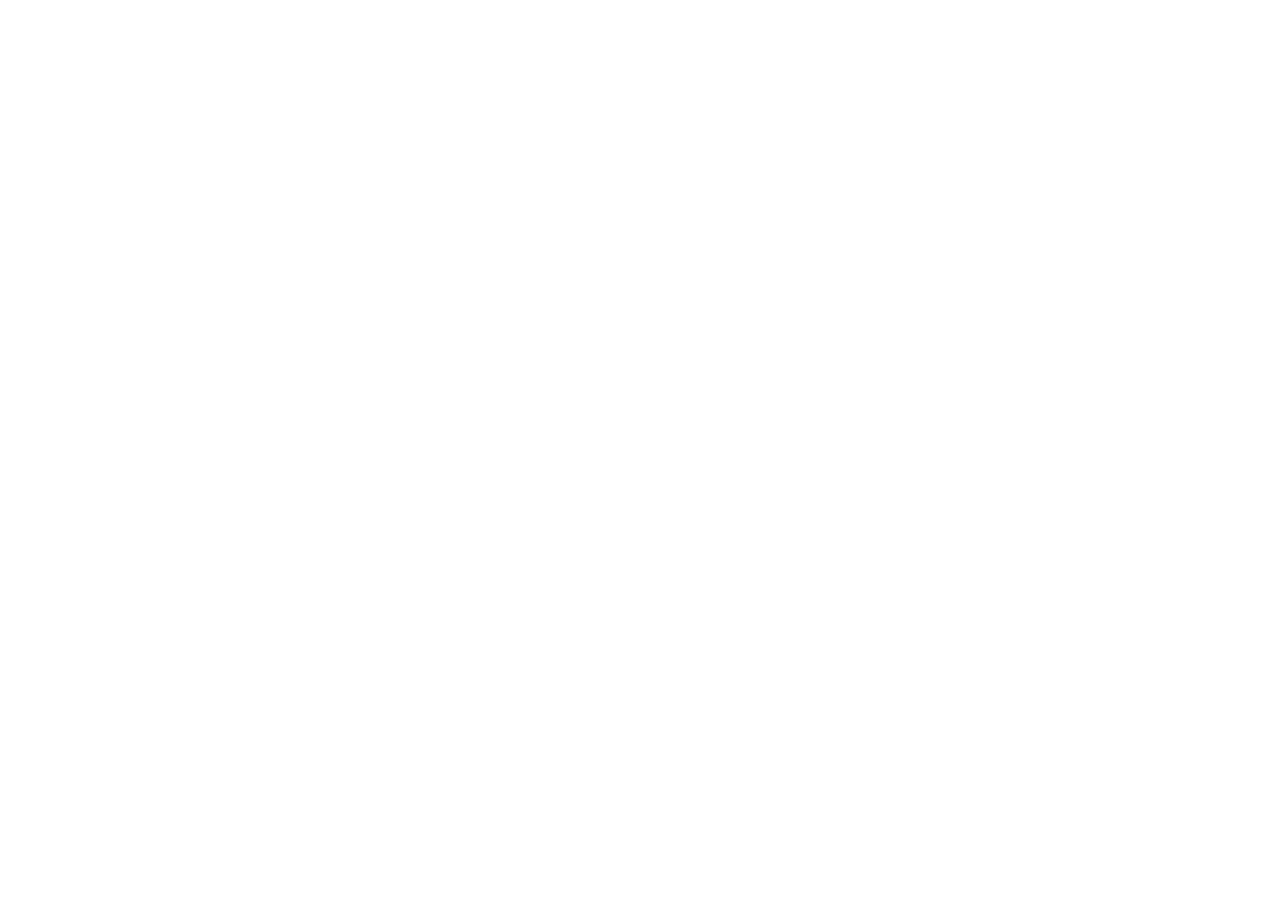
==== websites/e-wallet/index.html @ 79ddd021 "update" ====
<!DOCTYPE html>
<html lang="">

<head>
    <meta charset="utf-8">
    <meta http-equiv="X-UA-Compatible" content="IE=edge">
    <meta name="viewport" content="width=device-width,initial-scale=1">
    <link rel="icon" href="/favicon.ico">
    <title>e-wallet</title>
    <link href="/css/app.bdaeed3c.css" rel="preload" as="style">
    <link href="/js/app.ffc7371f.js" rel="preload" as="script">
    <link href="/js/chunk-vendors.38cca4e4.js" rel="preload" as="script">
    <link href="/css/app.bdaeed3c.css" rel="stylesheet">
</head>

<body><noscript><strong>We're sorry but e-wallet doesn't work properly without JavaScript enabled. Please enable it to
            continue.</strong></noscript>
    <div id="app"></div>
    <script src="/js/chunk-vendors.38cca4e4.js"></script>
    <script src="/js/app.ffc7371f.js"></script>
</body>

</html>
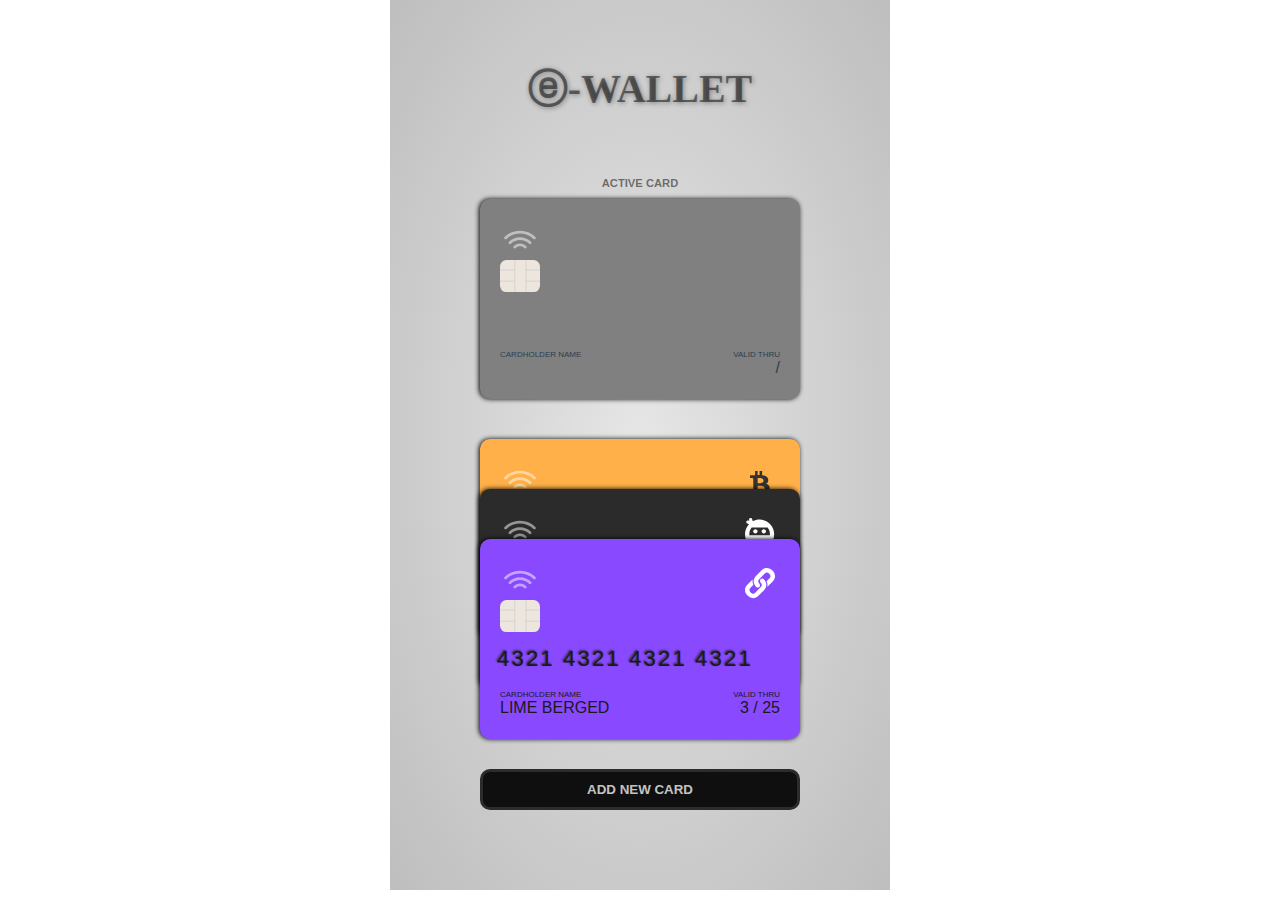
==== commit 8b57decf: "update" ====
--- a/websites/e-wallet/index.html
+++ b/websites/e-wallet/index.html
@@ -2,22 +2,22 @@
 <html lang="">
 
 <head>
-    <meta charset="utf-8">
-    <meta http-equiv="X-UA-Compatible" content="IE=edge">
-    <meta name="viewport" content="width=device-width,initial-scale=1">
-    <link rel="icon" href="/favicon.ico">
-    <title>e-wallet</title>
-    <link href="/css/app.bdaeed3c.css" rel="preload" as="style">
-    <link href="/js/app.ffc7371f.js" rel="preload" as="script">
-    <link href="/js/chunk-vendors.38cca4e4.js" rel="preload" as="script">
-    <link href="/css/app.bdaeed3c.css" rel="stylesheet">
+  <meta charset="utf-8">
+  <meta http-equiv="X-UA-Compatible" content="IE=edge">
+  <meta name="viewport" content="width=device-width,initial-scale=1">
+  <link rel="icon" href="favicon.ico">
+  <title>e-wallet</title>
+  <link href="css/app.bdaeed3c.css" rel="preload" as="style">
+  <link href="js/app.a3d2f549.js" rel="preload" as="script">
+  <link href="js/chunk-vendors.38cca4e4.js" rel="preload" as="script">
+  <link href="css/app.bdaeed3c.css" rel="stylesheet">
 </head>
 
 <body><noscript><strong>We're sorry but e-wallet doesn't work properly without JavaScript enabled. Please enable it to
-            continue.</strong></noscript>
-    <div id="app"></div>
-    <script src="/js/chunk-vendors.38cca4e4.js"></script>
-    <script src="/js/app.ffc7371f.js"></script>
+      continue.</strong></noscript>
+  <div id="app"></div>
+  <script src="js/chunk-vendors.38cca4e4.js"></script>
+  <script src="js/app.a3d2f549.js"></script>
 </body>
 
 </html>--- a/websites/e-wallet/css/app.bdaeed3c.css
+++ b/websites/e-wallet/css/app.bdaeed3c.css
@@ -0,0 +1 @@
+*{margin:0;padding:0}#app{font-family:Verdana,Geneva,Tahoma,sans-serif;-webkit-font-smoothing:antialiased;-moz-osx-font-smoothing:grayscale;text-align:center;color:#2c3e50;background:radial-gradient(#e6e6e6,#bebebe);max-width:500px;margin:auto}h1[data-v-4dbe0de3]{color:rgba(0,0,0,.514);text-shadow:1px 1px 5px rgba(0,0,0,.384);margin:3.8rem auto;font-family:Cambria,Cochin,Georgia,Times,Times New Roman,serif;font-size:2.5rem}p[data-v-4dbe0de3]{font-size:.7rem;font-weight:800;color:rgba(0,0,0,.5);margin-bottom:10px}.card[data-v-07c1ab0c]{width:320px;height:200px;margin:auto;border-radius:10px;box-shadow:-1px 0 5px #000;display:grid;grid-template-columns:repeat(4,1fr);grid-template-rows:repeat(5,1fr);text-align:left}.card .chip-wrapper[data-v-07c1ab0c]{grid-column:1;grid-row:1/4;background-image:url(../img/chip-light.d2ac7a64.svg);background-size:40px;background-position:50%;background-repeat:no-repeat}.card .logo-wrapper[data-v-07c1ab0c]{grid-column:4;grid-row:1/3;background-image:url(../img/vendor-bitcoin.b3e84cd6.svg);background-size:20px;background-position:30px 30px;background-repeat:no-repeat}.card .card-number[data-v-07c1ab0c]{grid-column:1/6;grid-row:3/5;align-self:center;margin-left:17px;font-size:1.4rem;text-shadow:-1px -1px 2px #2b2b2b;letter-spacing:2px}.card .card-cardholder-p[data-v-07c1ab0c]{grid-column:1/3;grid-row:4;align-self:flex-end;margin-left:20px;font-size:.5rem}.card .card-name[data-v-07c1ab0c]{grid-column:1/3;grid-row:5;margin-left:20px}.card .card-validthru-p[data-v-07c1ab0c]{grid-column:4;grid-row:4;align-self:flex-end;text-align:right;margin-right:20px;font-size:.5rem}.card .card-valid-day[data-v-07c1ab0c]{grid-column:4;grid-row:5;text-align:right;margin-right:20px}.delete-btn[data-v-07c1ab0c]{grid-column:4;justify-self:right;width:30px;height:30px;outline:none;border:none;background-color:transparent;background-image:url(../img/remove-circle-o.e9e9553d.svg);background-size:cover}.delete-btn[data-v-07c1ab0c]:hover{background-image:url(../img/remove_circle.52604f03.svg)}.card-default-bg[data-v-07c1ab0c]{background-color:grey}.bitcoin-bg[data-v-07c1ab0c]{background-color:#ffb049;background-image:url(../img/vendor-bitcoin.b3e84cd6.svg);background-size:20px;background-position:270px 32px;background-repeat:no-repeat;color:#1a1a1a}.ninja-bank-bg[data-v-07c1ab0c]{background-color:#2b2b2b;background-image:url(../img/vendor-ninja.81742008.svg);color:#ddd}.block-chain-inc-bg[data-v-07c1ab0c],.ninja-bank-bg[data-v-07c1ab0c]{background-size:30px;background-position:265px 29px;background-repeat:no-repeat}.block-chain-inc-bg[data-v-07c1ab0c]{background-color:#8949ff;background-image:url(../img/vendor-blockchain.29768bdb.svg);color:#1a1a1a}.evil-corp-bg[data-v-07c1ab0c]{background-color:#ff4949;background-image:url(../img/vendor-evil.f145f4af.svg);background-size:30px;background-position:265px 29px;background-repeat:no-repeat;color:#1a1a1a}.card-stack[data-v-072fc74f]{margin-top:110px}.card-stack ul[data-v-072fc74f]{list-style:none;display:grid}.card-stack li[data-v-072fc74f]{margin-top:-150px}.stack-card[data-v-072fc74f]{z-index:1}.home-wrapper[data-v-c14dc27a]{display:flex;flex-direction:column;justify-content:center;max-width:400px;margin:auto}.active-card[data-v-c14dc27a]{margin-bottom:80px}.add-card-btn[data-v-c14dc27a]{outline:none;background:#0f0f0f;border:3px solid #2c2c2c;border-radius:10px;padding:10px;width:320px;margin:30px auto 80px auto;color:hsla(0,0%,100%,.76);font-weight:700}.formwrapper[data-v-9bb1c218]{display:flex;justify-content:center;width:100%}.formwrapper form[data-v-9bb1c218]{display:flex;flex-direction:column;justify-self:center}.formwrapper form .select[data-v-9bb1c218]{width:160px;border-radius:10px;border:3px solid #777;padding:10px}.formwrapper form .right[data-v-9bb1c218]{justify-self:right}.formwrapper form .select-vendor[data-v-9bb1c218]{width:100%;border-radius:10px;border:3px solid #777;padding:10px}.formwrapper form .select-wrapper[data-v-9bb1c218]{display:grid;grid-template-columns:1fr 1fr;grid-template-rows:20px 1fr;margin-top:10px}.formwrapper form input[type=text][data-v-9bb1c218]{outline:none;border:none;width:300px;border-radius:8px;border:3px solid #777;color:rgba(0,0,0,.8);font-weight:700;padding:10px;justify-self:center}.formwrapper form input[type=submit][data-v-9bb1c218]{margin-top:10px;outline:none;padding:10px;background:#000;border-radius:5px;color:#fff;font-weight:700}.formwrapper form label[data-v-9bb1c218]{margin-top:10px;text-align:left;align-self:end}.formwrapper form span[data-v-9bb1c218]{color:#af0000;font-style:bold;font-size:.3rem}.formwrapper form .num-override[data-v-9bb1c218]{background-color:red}.addcard-wrapper[data-v-32cb4bed]{margin:auto;padding:20px 0 20px 0;max-width:400px}.add-btn[data-v-32cb4bed]{outline:none;margin:20px 0 5px 0;width:326px;border-radius:10px;border:3px solid #777;background:#181818;color:#e4e4e4;font-weight:700;padding:10px}.cancel-btn[data-v-32cb4bed]{margin:0 0 60px 0;background:red}--- a/websites/e-wallet/css/app.bdaeed3c.css
+++ b/websites/e-wallet/css/app.bdaeed3c.css
@@ -0,0 +1 @@
+*{margin:0;padding:0}#app{font-family:Verdana,Geneva,Tahoma,sans-serif;-webkit-font-smoothing:antialiased;-moz-osx-font-smoothing:grayscale;text-align:center;color:#2c3e50;background:radial-gradient(#e6e6e6,#bebebe);max-width:500px;margin:auto}h1[data-v-4dbe0de3]{color:rgba(0,0,0,.514);text-shadow:1px 1px 5px rgba(0,0,0,.384);margin:3.8rem auto;font-family:Cambria,Cochin,Georgia,Times,Times New Roman,serif;font-size:2.5rem}p[data-v-4dbe0de3]{font-size:.7rem;font-weight:800;color:rgba(0,0,0,.5);margin-bottom:10px}.card[data-v-07c1ab0c]{width:320px;height:200px;margin:auto;border-radius:10px;box-shadow:-1px 0 5px #000;display:grid;grid-template-columns:repeat(4,1fr);grid-template-rows:repeat(5,1fr);text-align:left}.card .chip-wrapper[data-v-07c1ab0c]{grid-column:1;grid-row:1/4;background-image:url(../img/chip-light.d2ac7a64.svg);background-size:40px;background-position:50%;background-repeat:no-repeat}.card .logo-wrapper[data-v-07c1ab0c]{grid-column:4;grid-row:1/3;background-image:url(../img/vendor-bitcoin.b3e84cd6.svg);background-size:20px;background-position:30px 30px;background-repeat:no-repeat}.card .card-number[data-v-07c1ab0c]{grid-column:1/6;grid-row:3/5;align-self:center;margin-left:17px;font-size:1.4rem;text-shadow:-1px -1px 2px #2b2b2b;letter-spacing:2px}.card .card-cardholder-p[data-v-07c1ab0c]{grid-column:1/3;grid-row:4;align-self:flex-end;margin-left:20px;font-size:.5rem}.card .card-name[data-v-07c1ab0c]{grid-column:1/3;grid-row:5;margin-left:20px}.card .card-validthru-p[data-v-07c1ab0c]{grid-column:4;grid-row:4;align-self:flex-end;text-align:right;margin-right:20px;font-size:.5rem}.card .card-valid-day[data-v-07c1ab0c]{grid-column:4;grid-row:5;text-align:right;margin-right:20px}.delete-btn[data-v-07c1ab0c]{grid-column:4;justify-self:right;width:30px;height:30px;outline:none;border:none;background-color:transparent;background-image:url(../img/remove-circle-o.e9e9553d.svg);background-size:cover}.delete-btn[data-v-07c1ab0c]:hover{background-image:url(../img/remove_circle.52604f03.svg)}.card-default-bg[data-v-07c1ab0c]{background-color:grey}.bitcoin-bg[data-v-07c1ab0c]{background-color:#ffb049;background-image:url(../img/vendor-bitcoin.b3e84cd6.svg);background-size:20px;background-position:270px 32px;background-repeat:no-repeat;color:#1a1a1a}.ninja-bank-bg[data-v-07c1ab0c]{background-color:#2b2b2b;background-image:url(../img/vendor-ninja.81742008.svg);color:#ddd}.block-chain-inc-bg[data-v-07c1ab0c],.ninja-bank-bg[data-v-07c1ab0c]{background-size:30px;background-position:265px 29px;background-repeat:no-repeat}.block-chain-inc-bg[data-v-07c1ab0c]{background-color:#8949ff;background-image:url(../img/vendor-blockchain.29768bdb.svg);color:#1a1a1a}.evil-corp-bg[data-v-07c1ab0c]{background-color:#ff4949;background-image:url(../img/vendor-evil.f145f4af.svg);background-size:30px;background-position:265px 29px;background-repeat:no-repeat;color:#1a1a1a}.card-stack[data-v-072fc74f]{margin-top:110px}.card-stack ul[data-v-072fc74f]{list-style:none;display:grid}.card-stack li[data-v-072fc74f]{margin-top:-150px}.stack-card[data-v-072fc74f]{z-index:1}.home-wrapper[data-v-c14dc27a]{display:flex;flex-direction:column;justify-content:center;max-width:400px;margin:auto}.active-card[data-v-c14dc27a]{margin-bottom:80px}.add-card-btn[data-v-c14dc27a]{outline:none;background:#0f0f0f;border:3px solid #2c2c2c;border-radius:10px;padding:10px;width:320px;margin:30px auto 80px auto;color:hsla(0,0%,100%,.76);font-weight:700}.formwrapper[data-v-9bb1c218]{display:flex;justify-content:center;width:100%}.formwrapper form[data-v-9bb1c218]{display:flex;flex-direction:column;justify-self:center}.formwrapper form .select[data-v-9bb1c218]{width:160px;border-radius:10px;border:3px solid #777;padding:10px}.formwrapper form .right[data-v-9bb1c218]{justify-self:right}.formwrapper form .select-vendor[data-v-9bb1c218]{width:100%;border-radius:10px;border:3px solid #777;padding:10px}.formwrapper form .select-wrapper[data-v-9bb1c218]{display:grid;grid-template-columns:1fr 1fr;grid-template-rows:20px 1fr;margin-top:10px}.formwrapper form input[type=text][data-v-9bb1c218]{outline:none;border:none;width:300px;border-radius:8px;border:3px solid #777;color:rgba(0,0,0,.8);font-weight:700;padding:10px;justify-self:center}.formwrapper form input[type=submit][data-v-9bb1c218]{margin-top:10px;outline:none;padding:10px;background:#000;border-radius:5px;color:#fff;font-weight:700}.formwrapper form label[data-v-9bb1c218]{margin-top:10px;text-align:left;align-self:end}.formwrapper form span[data-v-9bb1c218]{color:#af0000;font-style:bold;font-size:.3rem}.formwrapper form .num-override[data-v-9bb1c218]{background-color:red}.addcard-wrapper[data-v-32cb4bed]{margin:auto;padding:20px 0 20px 0;max-width:400px}.add-btn[data-v-32cb4bed]{outline:none;margin:20px 0 5px 0;width:326px;border-radius:10px;border:3px solid #777;background:#181818;color:#e4e4e4;font-weight:700;padding:10px}.cancel-btn[data-v-32cb4bed]{margin:0 0 60px 0;background:red}